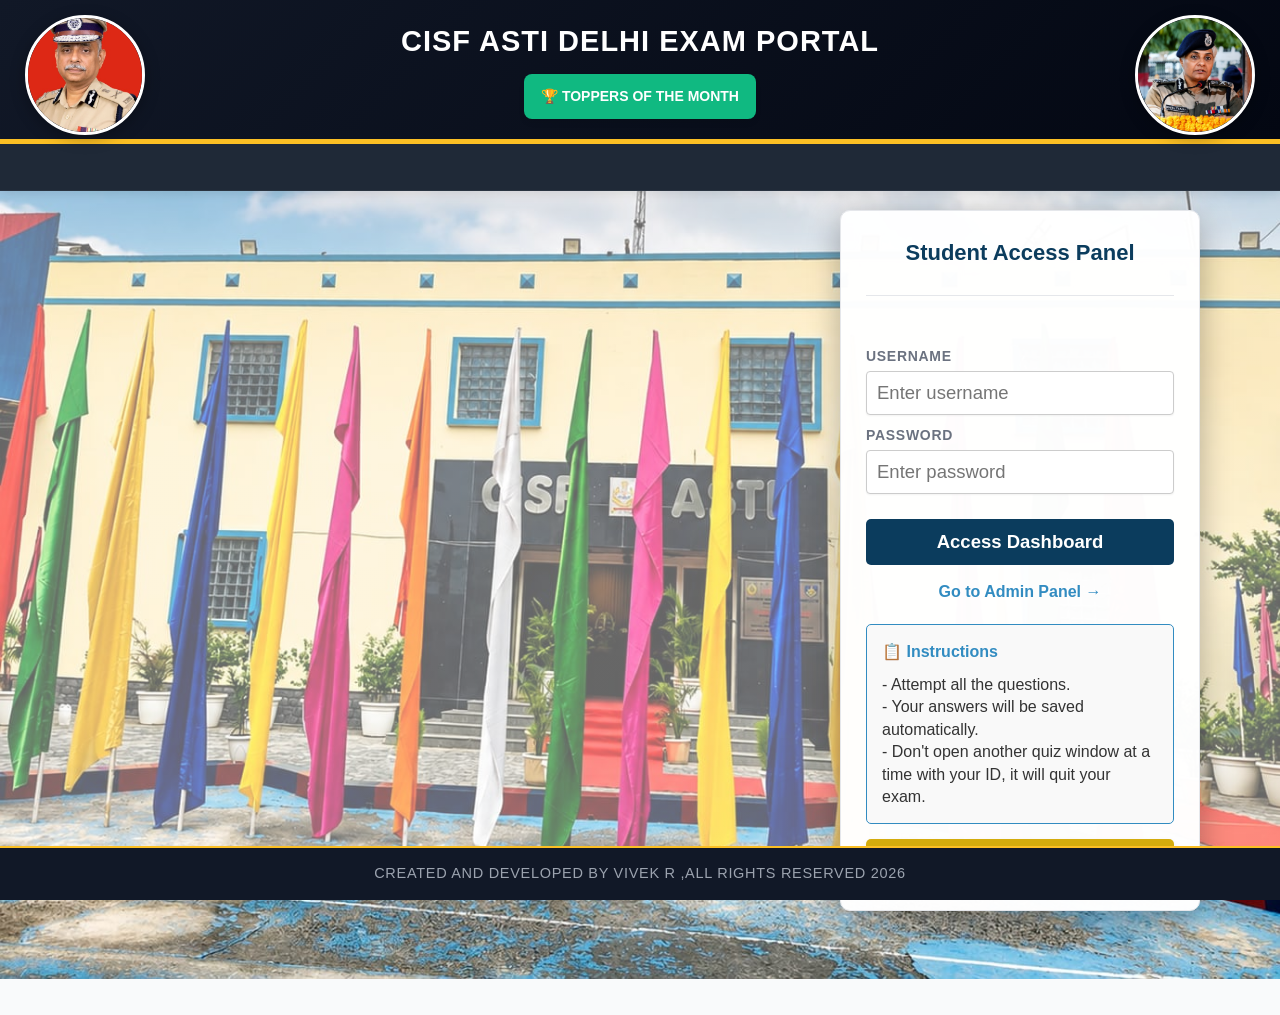
==== index.html @ a32db40e "Add files via upload" ====
<!DOCTYPE html>
<html lang="en">
<head>
    <script>
      // 1. Disable Right-Click
      document.addEventListener('contextmenu', function(e) { e.preventDefault(); }, false);
      // 2. Disable Keyboard Shortcuts
      document.addEventListener('keydown', function(e) {
        if (e.key === 'F12' || (e.ctrlKey && (e.key === 'u' || e.key === 's' || e.key === 'i' || e.key === 'j'))) {
          e.preventDefault();
        }
      });
    </script>
    <meta charset="UTF-8">
    <meta name="viewport" content="width=device-width, initial-scale=1.0">
    <title>CISF ASTI DELHI EXAM PORTAL</title>
    <link rel="stylesheet" href="style.css">
    <style>
        body, html { min-height: 100%; margin: 0; font-family: sans-serif; }
        
        /* Fixed Top Layout Container */
        .fixed-top-container {
            position: fixed;
            top: 0;
            left: 0;
            right: 0;
            background: rgba(255, 255, 255, 0.9);
            backdrop-filter: blur(5px);
            z-index: 100;
            box-shadow: 0 2px 10px rgba(0,0,0,0.1);
        }

        .top-photos-container { position: absolute; top: 15px; left: 20px; right: 20px; display: flex; justify-content: space-between; pointer-events: none; z-index: 11; }
        .top-photo-item { pointer-events: auto; text-align: center; width: 130px; }
        .top-photo-item img { width: 120px; height: 120px; border-radius: 50%; border: 3px solid #fff; box-shadow: 0 4px 15px rgba(0,0,0,0.3); object-fit: cover; }
        .top-photo-item p { font-size: 11px; margin-top: 6px; font-weight: 600; color: #333; line-height: 1.2; background: rgba(255, 255, 255, 0.8); padding: 3px 6px; border-radius: 4px; }
        
        header { display: flex; flex-direction: column; align-items: center; padding: 20px 160px; box-sizing: border-box; gap: 10px; }
        .header-btn { background-color: #10b981; color: #ffffff; text-decoration: none; font-weight: bold; font-size: 14px; padding: 10px 15px; border-radius: 8px; border: 2px solid transparent; transition: all 0.2s; text-transform: uppercase; box-shadow: 0 4px 6px -1px rgba(0, 0, 0, 0.1); white-space: nowrap; }
        .header-btn:hover { background-color: #059669; transform: translateY(-1px); border-color: #fbbf24; }
        
        .airport-marquee { margin-top: 0; }

        /* Added padding-top to give breathing room beneath the fixed panel */
        .content-wrapper { display: flex; flex-wrap: wrap; justify-content: flex-end; align-items: center; padding: 210px 80px 20px 80px; min-height: calc(100vh - 220px); gap: 30px; box-sizing: border-box; }
        .portal-container { flex: 0 1 360px; width: 100%; background: rgba(255, 255, 255, 0.98); padding: 25px; border-radius: 10px; box-shadow: 0 8px 32px rgba(0, 0, 0, 0.3); box-sizing: border-box; margin: auto 0; }
        
        /* Tightened spacing elements for username and password */
        .form-group { margin-bottom: 10px; }
        .form-group label { display: block; margin-bottom: 4px; font-weight: 600; font-size: 14px; }
        
        #instructionsBox { margin-top: 20px; padding: 15px; background: #f9f9f9; border: 1px solid #328cc1; border-radius: 5px; }
        
        .btn-commander { width: 100%; margin-top: 15px; padding: 12px; background-color: #d4ac0d; color: #1c2833; border: none; border-radius: 5px; font-weight: bold; cursor: pointer; text-transform: uppercase; transition: background 0.2s; box-shadow: 0 4px 6px rgba(0,0,0,0.1); }
        .btn-commander:hover { background-color: #b7950b; }
        
        footer { text-align: center; padding: 15px; box-sizing: border-box; }
        
        @media (max-width: 768px) {
            .fixed-top-container { position: relative; }
            .top-photos-container { position: relative; top: 0; left: 0; right: 0; justify-content: center; gap: 20px; margin-top: 15px; }
            header { padding: 15px; }
            .content-wrapper { padding: 20px 10px; justify-content: center; align-items: stretch; }
        }
    </style>
</head>
<body style="background-image: linear-gradient(rgba(255, 255, 255, 0.4), rgba(255, 255, 255, 0.4)), url('assets/delhiasti.jpeg'); background-size: cover; background-repeat: no-repeat; background-attachment: fixed; background-position: center;">
    
    <!-- Unified Panel Block to Freeze Content at the Top -->
    <div class="fixed-top-container">
        <div class="top-photos-container">
            <div class="top-photo-item"><img src="assets/dgsir.jpg" alt="Officer Left"></div>
            <div class="top-photo-item"><img src="assets/adgmam.png" alt="Officer Right"></div>
        </div>

        <header>
            <h1 style="margin: 0; text-align: center;">CISF ASTI DELHI EXAM PORTAL</h1>
            <a href="toppers.html" target="_blank" class="header-btn">🏆 Toppers of the Month</a>
        </header>

        <div class="airport-marquee"><div class="marquee-content">✈️ IGI AIRPORT NEW DELHI - CISF ASTI ✈️</div></div>
    </div>

    <div class="content-wrapper">
        <div class="portal-container">
            <h2 style="text-align: center; color: #0b3c5d; margin-top: 0; font-size: 22px;">Student Access Panel</h2>
            <hr><br>
            
            <!-- Target Form Fields wrapped with compressed styling -->
            <div class="form-group">
                <label>Username</label>
                <input type="text" id="studentUser" style="width: 100%; padding: 10px; box-sizing: border-box; border: 1px solid #ccc; border-radius: 4px;" placeholder="Enter username">
            </div>
            
            <div class="form-group">
                <label>Password</label>
                <input type="password" id="studentPass" style="width: 100%; padding: 10px; box-sizing: border-box; border: 1px solid #ccc; border-radius: 4px;" placeholder="Enter password">
            </div>
            
            <button style="width: 100%; margin-top: 15px; padding: 12px; background-color: #0b3c5d; color: white; border: none; border-radius: 5px; font-weight: bold; cursor: pointer;" onclick="loginStudent()">Access Dashboard</button>
            
            <div style="text-align: center; margin-top: 15px;">
                <a href="admin-login.html" style="color: #328cc1; font-weight: bold; text-decoration: none;">Go to Admin Panel →</a>
            </div>

            <!-- Instructions Panel -->
            <div id="instructionsBox">
                <h4 style="margin: 0 0 10px 0; color: #328cc1;">📋 Instructions</h4>
                <p style="margin: 0; font-size: 16px; color: #333; line-height: 1.4;">
                    - Attempt all the questions.<br>
                    - Your answers will be saved automatically.<br>
                    - Don't open another quiz window at a time with your ID, it will quit your exam.
                </p>
            </div>

            <!-- Unit Commander Button -->
            <button class="btn-commander" onclick="window.location.href='index_2.html'">
                UNIT COMMANDER PANEL
            </button>
        </div>
    </div>

    <footer>created and developed by Vivek R ,ALL RIGHTS RESERVED 2026</footer>

    <script>
        const APPS_SCRIPT_URL = "https://script.google.com/macros/s/AKfycbxxD5fTymsJRVvfab4WA0fKrtjJBcCfmiXeABVZ0ptsV01GqR-I44WDOk_asoKltl86/exec"; 
        const SPREADSHEET_ID = "1q94opoGzIWQGcRz1fD1BJz1HODEE1_wUh3KxGTQtArk"; 

        async function loginStudent() {
            const usernameInput = document.getElementById('studentUser').value.trim();
            const passwordInput = document.getElementById('studentPass').value.trim();
            if (!usernameInput || !passwordInput) { alert("Please enter credentials."); return; }
            
            try {
                let res = await fetch(APPS_SCRIPT_URL, { 
                    method: "POST", 
                    body: JSON.stringify({ 
                        action: "verifyUser", 
                        spreadsheetId: SPREADSHEET_ID,
                        username: usernameInput, 
                        password: passwordInput 
                    }) 
                });
                let result = await res.json();
                
                if (result.status === "success") {
                    localStorage.setItem('currentStudent', result.profile.name);
                    localStorage.setItem('currentUsername', result.profile.username);
                    localStorage.setItem('currentDesignation', result.profile.designation);
                    localStorage.setItem('studentSectionContext', result.profile.section.toLowerCase());
                    window.location.href = "student-dashboard.html";
                } else { 
                    alert(result.message || "Invalid Credentials."); 
                }
            } catch (error) { 
                alert("Login communication failed. Confirm your Web App Deployment configurations."); 
            }
        }
    </script>
</body>
</html>
---- style.css ----
/* ==========================================
   GLOBAL DESIGN SYSTEM & VARIABLES
   ========================================== */
:root {
    --primary-color: #10b981;      /* Tactical Emerald Green */
    --primary-dark: #059669;       /* Darker Green for Hover States */
    --secondary-color: #111827;    /* Deep Matte Black / Charcoal */
    --accent-color: #fbbf24;       /* Aviation Warning Yellow */
    --accent-dark: #d97706;        /* Deep Amber/Yellow for hover borders */
    --bg-light: #f9fafb;           /* Soft Light Gray Background */
    --border-color: #e5e7eb;       /* Clean Light Border Slate */
    --text-main: #111827;          /* High Contrast Off-Black Text */
    --text-muted: #6b7280;         /* Soft Gray Subtext */
    --success: #10b981;            /* Confirm Green */
    --danger: #ef4444;             /* Alert Crimson */
    --radius-md: 8px;
    --radius-lg: 12px;
    --shadow-sm: 0 1px 2px 0 rgba(0, 0, 0, 0.05);
    --shadow-md: 0 4px 6px -1px rgba(0, 0, 0, 0.05), 0 2px 4px -1px rgba(0, 0, 0, 0.03);
    --transition: all 0.2s cubic-bezier(0.4, 0, 0.2, 1);
}

/* Base Resets */
* {
    box-sizing: border-box;
    margin: 0;
    padding: 0;
}

body {
    font-family: 'Inter', system-ui, -apple-system, BlinkMacSystemFont, "Segoe UI", Roboto, sans-serif;
    background-color: var(--bg-light);
    color: var(--text-main);
    line-height: 1.5;
    padding-bottom: 84px; /* Scaled up padding space */
    -webkit-user-select: none;  
    -moz-user-select: none;     
    -ms-user-select: none;      
    user-select: none; 
}

/* ==========================================
   HEADER & BANNERS
   ========================================== */
header {
    background: linear-gradient(135deg, var(--secondary-color) 0%, #030712 100%);
    color: #ffffff;
    padding: 31.6px 52.8px; 
    box-shadow: var(--shadow-md);
    border-bottom: 5.2px solid var(--accent-color);
}

header h1 {
    font-size: 29px; /* Increased to 29px */
    font-weight: 700;
    letter-spacing: 1px;
    text-transform: uppercase;
}

/* Airport Info Marquee */
.airport-marquee {
    background-color: #1f2937; 
    color: var(--accent-color);
    font-weight: 600;
    font-size: 17.1px; /* Increased */
    letter-spacing: 1.3px;
    padding: 10.5px 0; 
    text-transform: uppercase;
    overflow: hidden;
    white-space: nowrap;
    border-bottom: 1px solid rgba(255, 255, 255, 0.05);
}

.marquee-content {
    display: inline-block;
    padding-left: 100%;
    animation: marquee-scroll 25s linear infinite;
}

@keyframes marquee-scroll {
    0% { transform: translate(0, 0); }
    100% { transform: translate(-100%, 0); }
}

/* ==========================================
   CONTAINERS & CARDS
   ========================================== */
.portal-container {
    background: #ffffff;
    border: 1px solid var(--border-color);
    border-radius: var(--radius-lg);
    box-shadow: var(--shadow-md);
    margin: 52px auto; 
    padding: 42.2px; 
    width: 90%;
    max-width: 1200px; 
}

hr {
    border: 0;
    border-top: 1px solid var(--border-color);
    margin: 26px 0;
}

h2 {
    font-size: 26.4px; /* Increased */
    font-weight: 600;
    color: var(--secondary-color);
}

p {
    font-size: 18.5px; /* Increased */
    color: var(--text-muted);
}

/* ==========================================
   FORM COMPONENTS & INPUTS
   ========================================== */
.form-group {
    margin-bottom: 26px;
}

.form-group label {
    display: block;
    font-size: 15.8px; /* Increased */
    font-weight: 600;
    color: var(--text-muted);
    text-transform: uppercase;
    margin-bottom: 8px;
    letter-spacing: 0.7px;
}

input[type="text"],
input[type="password"],
textarea {
    width: 100%;
    padding: 14.5px 18.5px; 
    font-size: 18.5px; /* Increased */
    color: var(--text-main);
    background-color: #ffffff;
    border: 1px solid #d1d5db;
    border-radius: var(--radius-md);
    box-shadow: var(--shadow-sm);
    transition: var(--transition);
    outline: none;
}

input:focus,
textarea:focus {
    border-color: var(--primary-color);
    box-shadow: 0 0 0 4px rgba(16, 185, 129, 0.15); 
}

input[type="file"] {
    font-size: 17.1px; 
    color: var(--text-muted);
}

/* ==========================================
   BUTTONS
   ========================================== */
button {
    background-color: var(--primary-color);
    color: #ffffff;
    border: none;
    border-radius: var(--radius-md);
    padding: 15.8px 26.4px; 
    font-size: 18.5px; /* Increased */
    font-weight: 600;
    cursor: pointer;
    transition: var(--transition);
    display: inline-flex;
    align-items: center;
    justify-content: center;
    gap: 10.5px;
}

button:hover {
    background-color: var(--primary-dark);
    transform: translateY(-1px);
}

button:disabled {
    background-color: #e5e7eb;
    color: #9ca3af;
    cursor: not-allowed;
    transform: none;
}

button.btn-danger, 
.btn-danger {
    background-color: var(--danger) !important;
}

/* ==========================================
   FOOTER
   ========================================== */
footer {
    position: fixed;
    bottom: 0;
    left: 0;
    width: 100%;
    background-color: var(--secondary-color);
    color: #9ca3af;
    text-align: center;
    padding: 15.8px; 
    font-size: 14.5px; /* Increased */
    letter-spacing: 0.7px;
    text-transform: uppercase;
    border-top: 2.6px solid var(--accent-color);
    z-index: 1000;
}

/* ==========================================
   MOBILE & TABLET RESPONSIVE MEDIA QUERIES 📱
   ========================================== */
@media screen and (max-width: 768px) {
    header {
        padding: 21px 26px;
    }
    
    header h1 {
        font-size: 23.8px;
        text-align: center;
    }

    .portal-container {
        width: 95%;
        margin: 26px auto;
        padding: 26px 21px;
    }

    .workspace-nav-bar {
        display: flex;
        flex-direction: column;
        gap: 10.5px;
    }

    button {
        width: 100%; 
        padding: 15.8px 21px;
    }
}
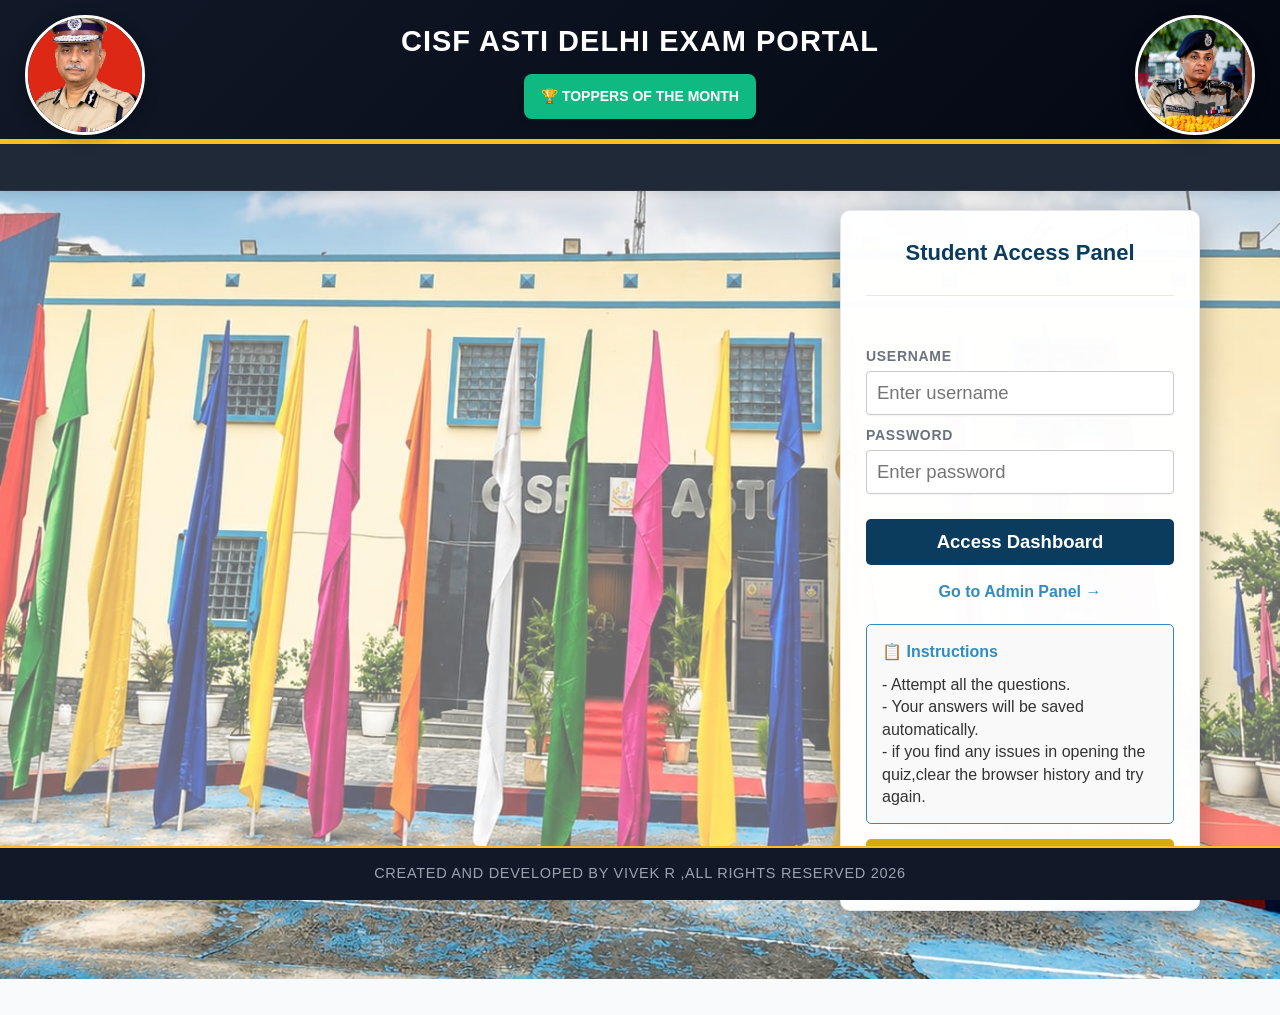
==== commit 991d1beb: "index.html" ====
--- a/index.html
+++ b/index.html
@@ -109,7 +109,7 @@
                 <p style="margin: 0; font-size: 16px; color: #333; line-height: 1.4;">
                     - Attempt all the questions.<br>
                     - Your answers will be saved automatically.<br>
-                    - Don't open another quiz window at a time with your ID, it will quit your exam.
+                    - if you find any issues in opening the quiz,clear the browser history and try again.
                 </p>
             </div>
 
@@ -158,4 +158,4 @@
         }
     </script>
 </body>
-</html>+</html>
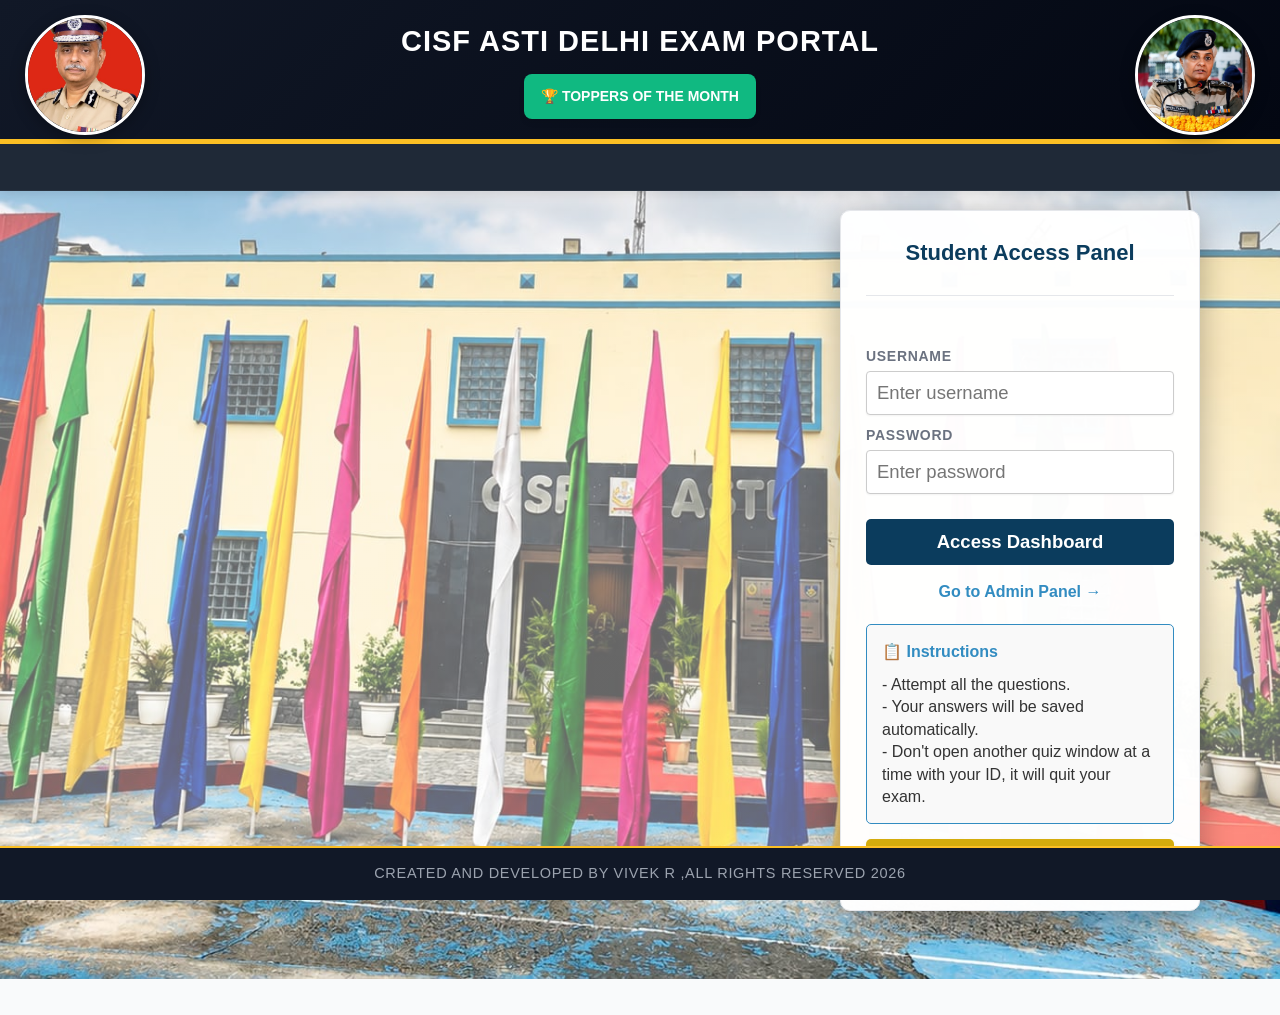
==== commit 2c899f5b: "Add files via upload" ====
--- a/index.html
+++ b/index.html
@@ -109,7 +109,7 @@
                 <p style="margin: 0; font-size: 16px; color: #333; line-height: 1.4;">
                     - Attempt all the questions.<br>
                     - Your answers will be saved automatically.<br>
-                    - if you find any issues in opening the quiz,clear the browser history and try again.
+                    - Don't open another quiz window at a time with your ID, it will quit your exam.
                 </p>
             </div>
 
@@ -123,7 +123,7 @@
     <footer>created and developed by Vivek R ,ALL RIGHTS RESERVED 2026</footer>
 
     <script>
-        const APPS_SCRIPT_URL = "https://script.google.com/macros/s/AKfycbxxD5fTymsJRVvfab4WA0fKrtjJBcCfmiXeABVZ0ptsV01GqR-I44WDOk_asoKltl86/exec"; 
+        const APPS_SCRIPT_URL = "https://script.google.com/macros/s/AKfycbxkncEilt201u3mulG7EqP5FiaFd_4v4SWwNCt9LFg5ViqGIWFaAYkKIcPzQdfxCrLm/exec"; 
         const SPREADSHEET_ID = "1q94opoGzIWQGcRz1fD1BJz1HODEE1_wUh3KxGTQtArk"; 
 
         async function loginStudent() {
@@ -158,4 +158,4 @@
         }
     </script>
 </body>
-</html>
+</html>
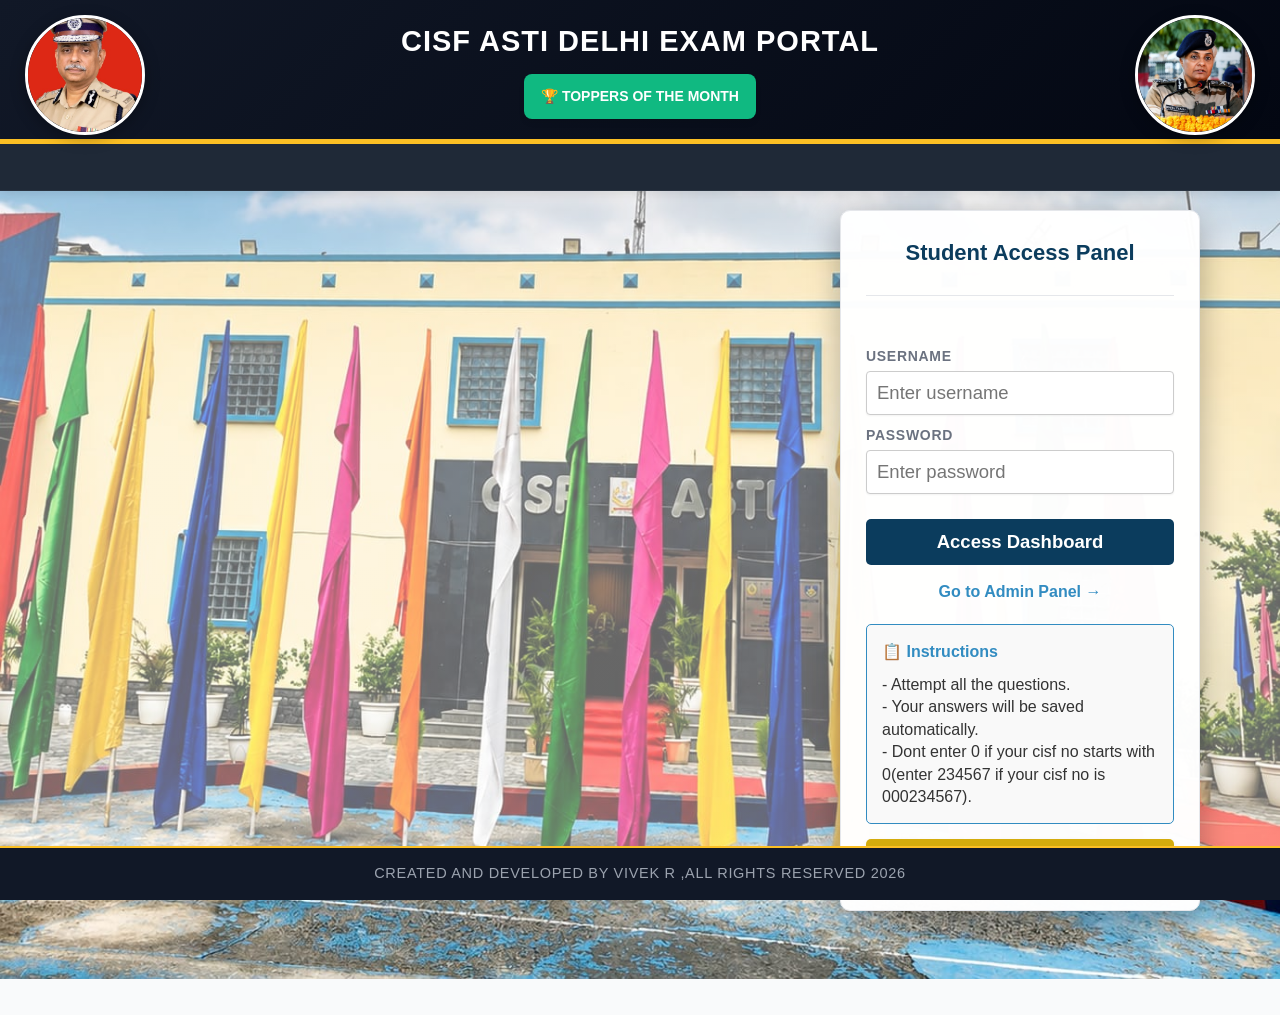
==== commit 2d83bd38: "index.html" ====
--- a/index.html
+++ b/index.html
@@ -109,7 +109,7 @@
                 <p style="margin: 0; font-size: 16px; color: #333; line-height: 1.4;">
                     - Attempt all the questions.<br>
                     - Your answers will be saved automatically.<br>
-                    - Don't open another quiz window at a time with your ID, it will quit your exam.
+                    - Dont enter 0 if your cisf no starts with 0(enter 234567 if your cisf no is 000234567).
                 </p>
             </div>
 
@@ -123,39 +123,72 @@
     <footer>created and developed by Vivek R ,ALL RIGHTS RESERVED 2026</footer>
 
     <script>
-        const APPS_SCRIPT_URL = "https://script.google.com/macros/s/AKfycbxkncEilt201u3mulG7EqP5FiaFd_4v4SWwNCt9LFg5ViqGIWFaAYkKIcPzQdfxCrLm/exec"; 
+        const APPS_SCRIPT_URL = "https://script.google.com/macros/s/AKfycbyM0OSqbAQpuLJqVbQFPw6c-AgJtZdOWMR9wkrn5CY8uvfgt87O9kF-xt0fFu8AYO0w/exec"; 
         const SPREADSHEET_ID = "1q94opoGzIWQGcRz1fD1BJz1HODEE1_wUh3KxGTQtArk"; 
 
         async function loginStudent() {
-            const usernameInput = document.getElementById('studentUser').value.trim();
-            const passwordInput = document.getElementById('studentPass').value.trim();
-            if (!usernameInput || !passwordInput) { alert("Please enter credentials."); return; }
+    const usernameInput = document.getElementById('studentUser').value.trim();
+    const passwordInput = document.getElementById('studentPass').value.trim();
+    if (!usernameInput || !passwordInput) { alert("Please enter credentials."); return; }
+
+    const loginBtn = document.querySelector('button[onclick="loginStudent()"]');
+    loginBtn.disabled = true;
+    loginBtn.innerText = "Authenticating... Please wait";
+
+    // Helper function to wait
+    const delay = ms => new Promise(res => setTimeout(res, ms));
+
+    // Add initial random delay (0 to 1200ms) to spread out simultaneous clicks
+    const randomInitialJitter = Math.floor(Math.random() * 1200);
+    await delay(randomInitialJitter);
+
+    let maxRetries = 5;
+    let attempt = 0;
+    let success = false;
+
+    while (attempt < maxRetries && !success) {
+        attempt++;
+        try {
+            let res = await fetch(APPS_SCRIPT_URL, { 
+                method: "POST", 
+                body: JSON.stringify({ 
+                    action: "verifyUser", 
+                    spreadsheetId: SPREADSHEET_ID,
+                    username: usernameInput, 
+                    password: passwordInput 
+                }) 
+            });
+
+            if (!res.ok) throw new Error("Server busy");
+
+            let result = await res.json();
             
-            try {
-                let res = await fetch(APPS_SCRIPT_URL, { 
-                    method: "POST", 
-                    body: JSON.stringify({ 
-                        action: "verifyUser", 
-                        spreadsheetId: SPREADSHEET_ID,
-                        username: usernameInput, 
-                        password: passwordInput 
-                    }) 
-                });
-                let result = await res.json();
-                
-                if (result.status === "success") {
-                    localStorage.setItem('currentStudent', result.profile.name);
-                    localStorage.setItem('currentUsername', result.profile.username);
-                    localStorage.setItem('currentDesignation', result.profile.designation);
-                    localStorage.setItem('studentSectionContext', result.profile.section.toLowerCase());
-                    window.location.href = "student-dashboard.html";
-                } else { 
-                    alert(result.message || "Invalid Credentials."); 
-                }
-            } catch (error) { 
-                alert("Login communication failed. Confirm your Web App Deployment configurations."); 
+            if (result.status === "success") {
+                localStorage.setItem('currentStudent', result.profile.name);
+                localStorage.setItem('currentUsername', result.profile.username);
+                localStorage.setItem('currentDesignation', result.profile.designation);
+                localStorage.setItem('studentSectionContext', result.profile.section.toLowerCase());
+                window.location.href = "student-dashboard.html";
+                success = true;
+                return;
+            } else { 
+                alert(result.message || "Invalid Credentials."); 
+                success = true; // Stop retrying if credentials are bad
+            }
+        } catch (error) { 
+            console.warn(`Login attempt ${attempt} failed due to high traffic. Retrying...`);
+            // Wait longer before retrying (Exponential Backoff: 1.5s, 3s, 4.5s...)
+            if (attempt < maxRetries) {
+                await delay(1500 * attempt + Math.floor(Math.random() * 500));
+            } else {
+                alert("Server is extremely busy right now. Please click 'Access Dashboard' again in a few seconds.");
             }
         }
+    }
+
+    loginBtn.disabled = false;
+    loginBtn.innerText = "Access Dashboard";
+}
     </script>
 </body>
-</html>+</html>
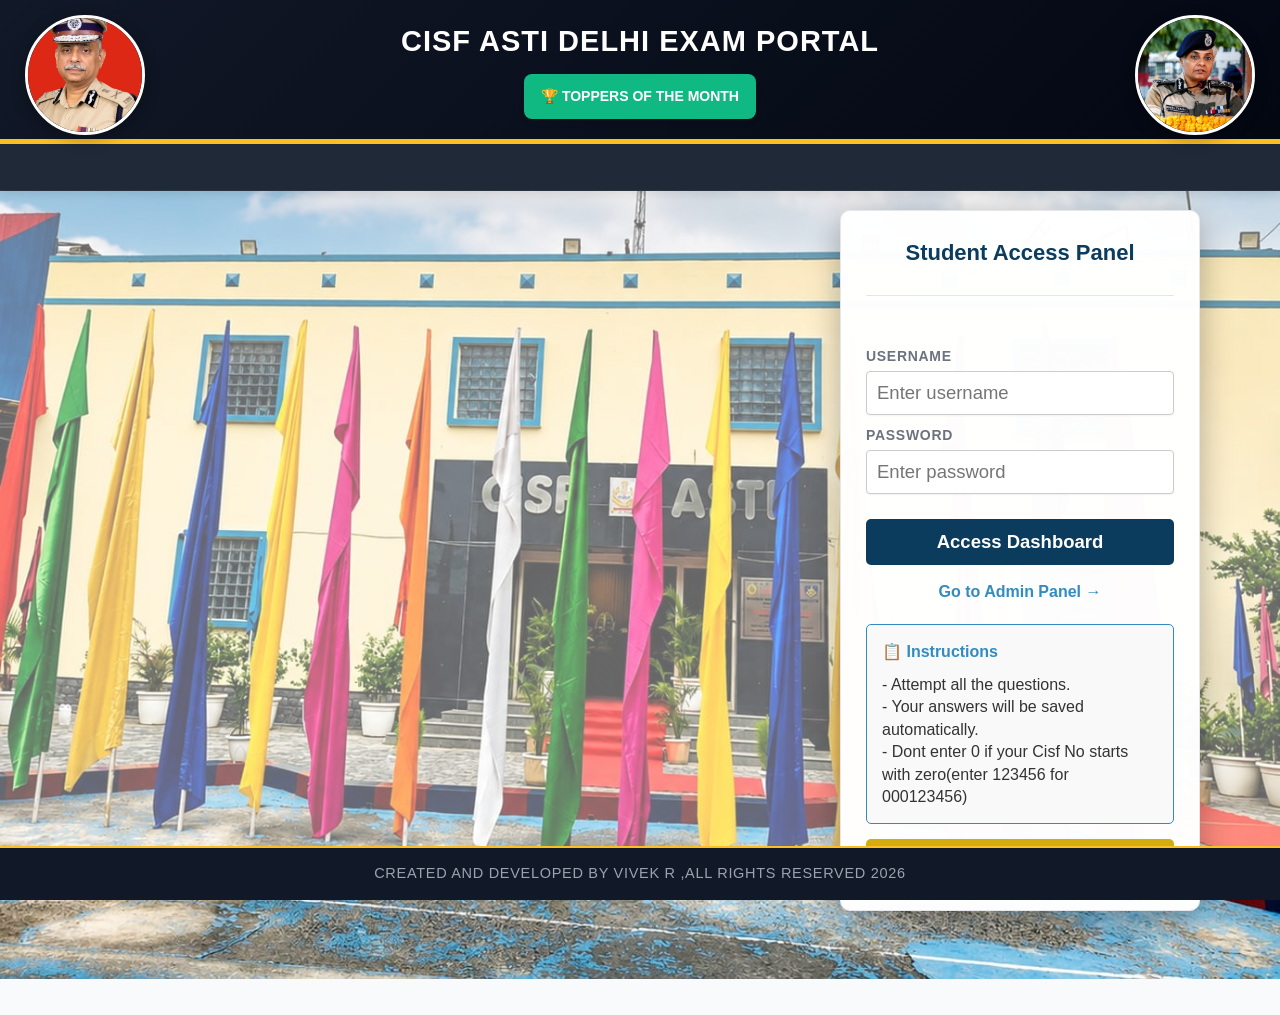
==== commit 059c196a: "Add files via upload" ====
--- a/index.html
+++ b/index.html
@@ -109,7 +109,7 @@
                 <p style="margin: 0; font-size: 16px; color: #333; line-height: 1.4;">
                     - Attempt all the questions.<br>
                     - Your answers will be saved automatically.<br>
-                    - Dont enter 0 if your cisf no starts with 0(enter 234567 if your cisf no is 000234567).
+                    - Dont enter 0 if your Cisf No starts with zero(enter 123456 for 000123456)
                 </p>
             </div>
 
@@ -191,4 +191,4 @@
 }
     </script>
 </body>
-</html>
+</html>
